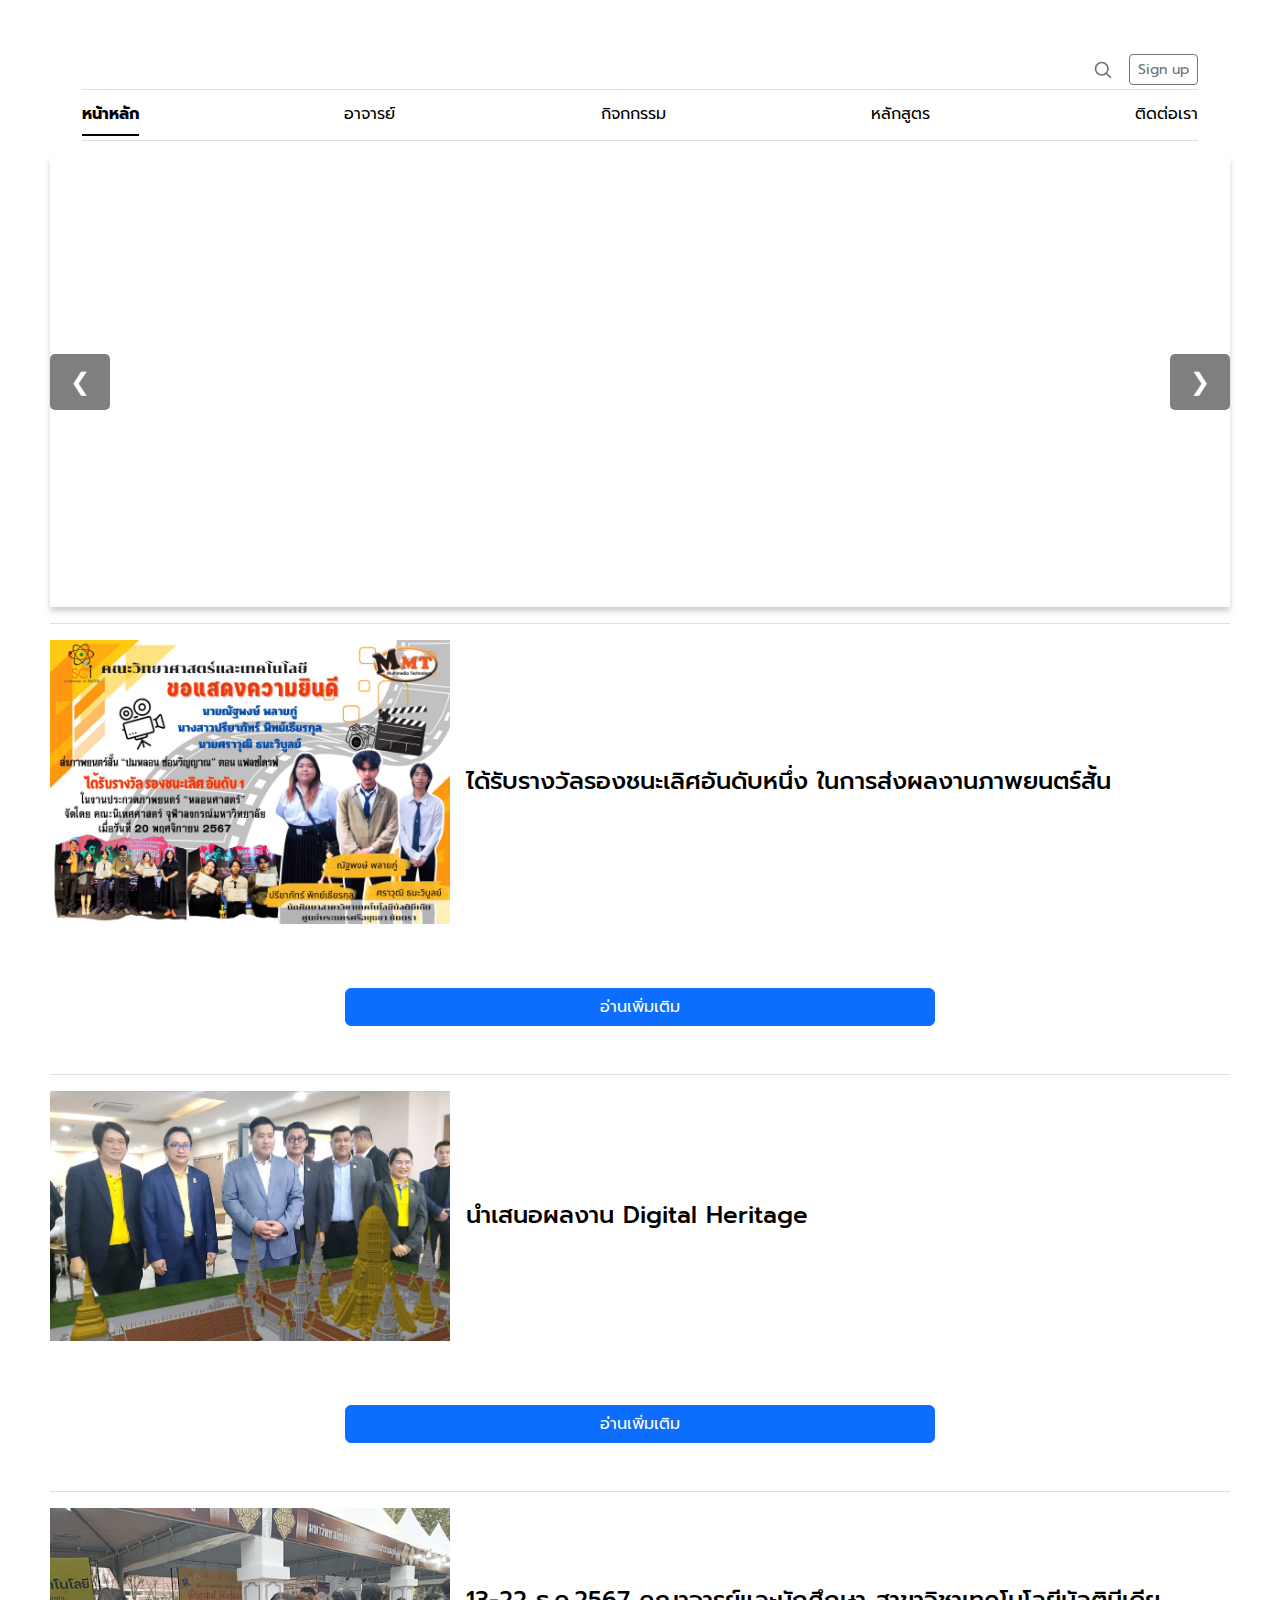
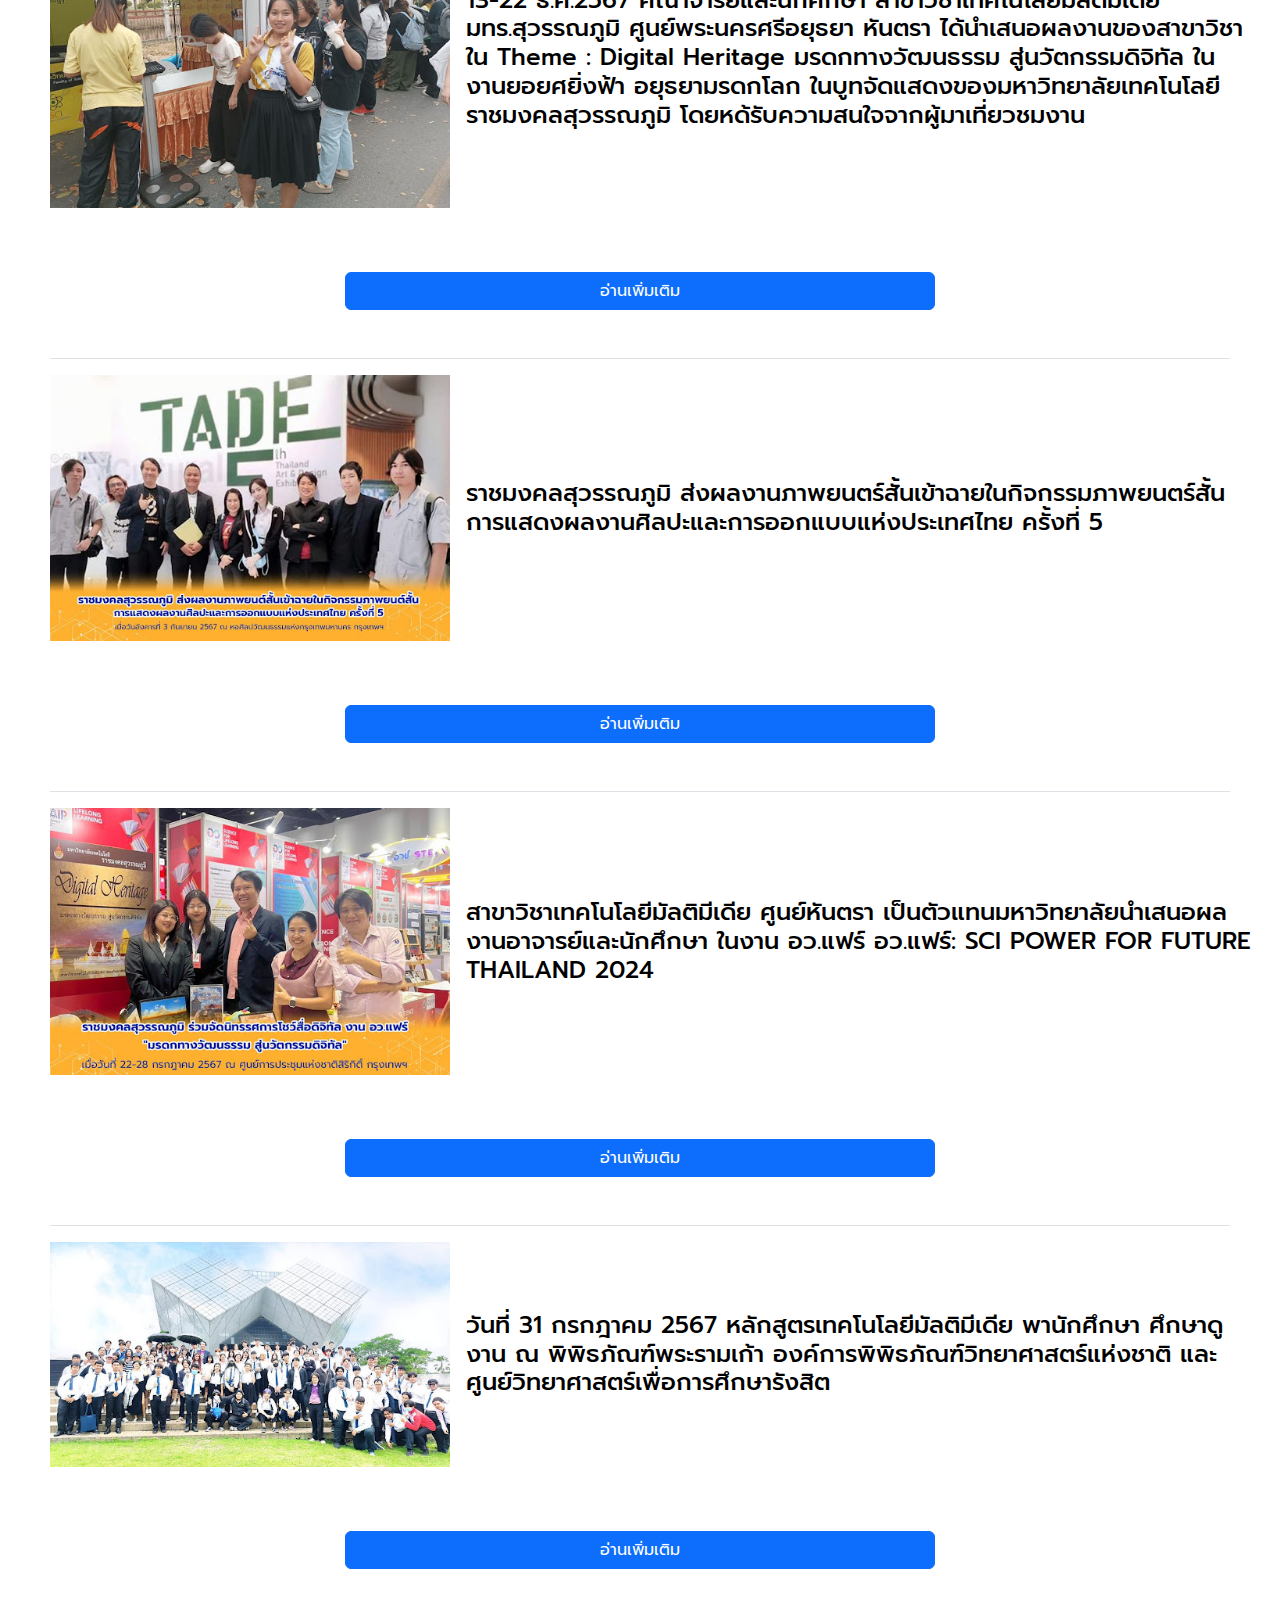
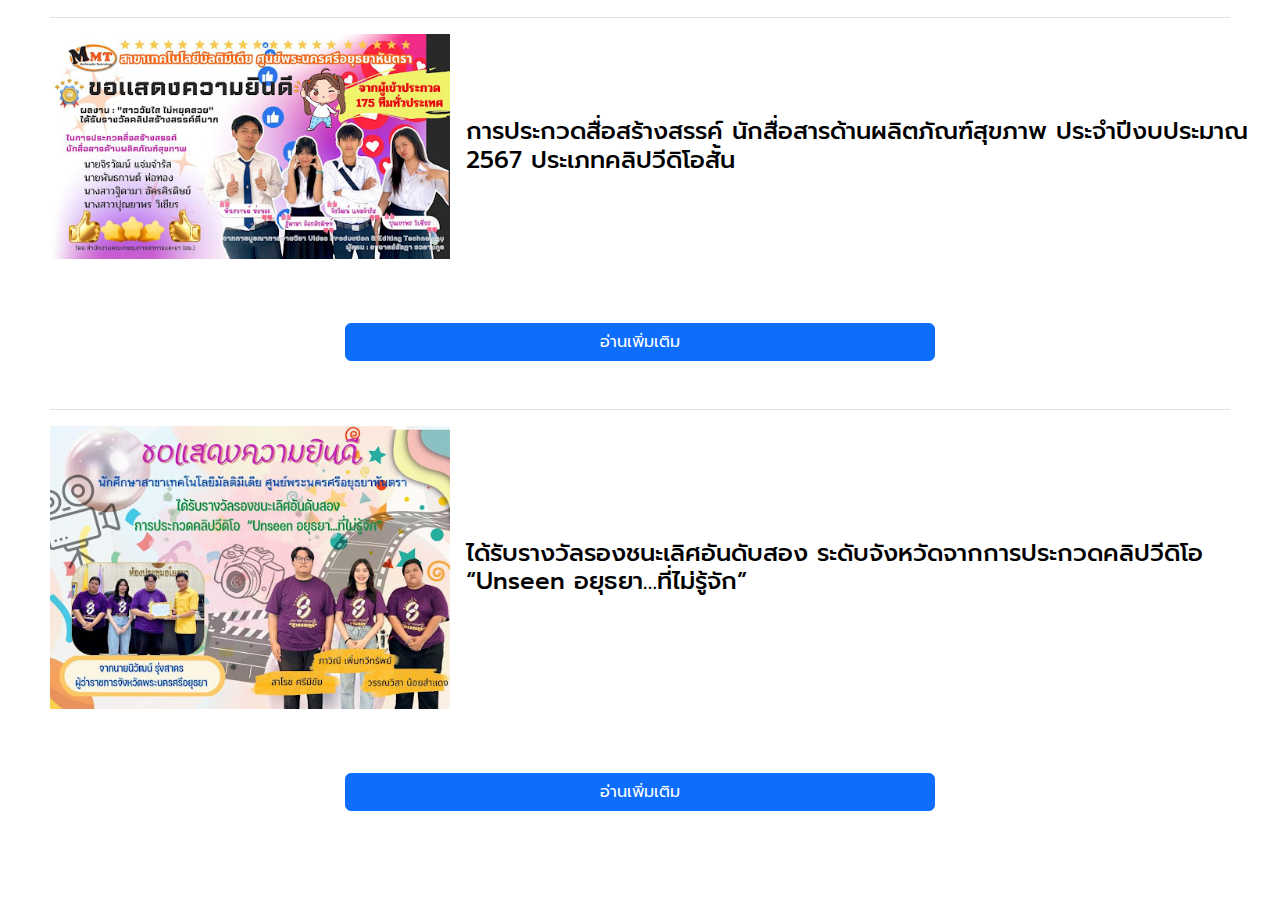
==== activity.html @ c5282add "Add files via upload" ====
<!doctype html>
<html lang="en" data-bs-theme="auto">
  <head><script src="../assets/js/color-modes.js"></script>

    <meta charset="utf-8">
    <meta name="viewport" content="width=device-width, initial-scale=1">
    <meta name="description" content="">
    <meta name="author" content="Mark Otto, Jacob Thornton, and Bootstrap contributors">
    <meta name="generator" content="Hugo 0.122.0">
    <title>MMT</title>

    <link rel="canonical" href="https://getbootstrap.com/docs/5.3/examples/blog/">
    <link href="https://cdn.jsdelivr.net/npm/bootstrap@5.3.3/dist/css/bootstrap.min.css" rel="stylesheet">
    <script src="https://cdn.jsdelivr.net/npm/bootstrap@5.3.3/dist/js/bootstrap.bundle.min.js"></script>

    <div class="container">
      <header class="border-bottom lh-1 py-1">
        <div class="row flex-nowrap justify-content-between align-items-center">
          <div class="col-4 pt-1">
            <a class="link-secondary" href="#"></a>
          </div>
          
          <div class="col-4 d-flex justify-content-end align-items-center">
            <a class="link-secondary" href="#" aria-label="Search">
              <svg xmlns="http://www.w3.org/2000/svg" width="20" height="20" fill="none" stroke="currentColor" stroke-linecap="round" stroke-linejoin="round" stroke-width="2" class="mx-3" role="img" viewBox="0 0 24 24"><title>Search</title><circle cx="10.5" cy="10.5" r="7.5"/><path d="M21 21l-5.2-5.2"/></svg>
            </a>
            <a class="btn btn-sm btn-outline-secondary" href="Sign-in.html">Sign up</a>
          </div>
        </div>
      </header>
  
      <div class="nav-scroller py-1 mb-3 border-bottom">
        <nav class="nav nav-underline justify-content-between">
          <a class="nav-item nav-link link-body-emphasis active" href="index.html">หน้าหลัก</a>
          <a class="nav-item nav-link link-body-emphasis" href="teacher1.html">อาจารย์</a>
          <a class="nav-item nav-link link-body-emphasis" href="activity.html">กิจกกรรม</a>
          <a class="nav-item nav-link link-body-emphasis" href="blog.html">หลักสูตร</a>
          <a class="nav-item nav-link link-body-emphasis" href="cover.html">ติดต่อเรา</a>
      
      </nav>
    </div>
    </div>

    <style>
      @import url('https://fonts.googleapis.com/css2?family=Prompt:ital,wght@0,100;0,200;0,300;0,400;0,500;0,600;0,700;0,800;0,900;1,100;1,200;1,300;1,400;1,500;1,600;1,700;1,800;1,900&display=swap');
  body {
    font-family:Prompt , sans-serif;
    padding: 50px;
  }
        /* Slider container */
        .slider-container {
            position: relative;
            width: 100%;
            height: 50vh; /* เปลี่ยนให้แบนเนอร์สูงแค่ 50% ของความสูงหน้าจอ */
            overflow: hidden;
            box-shadow: 0 4px 6px rgba(0, 0, 0, 0.2);
             z-index: 1; /* กำหนดให้แบนเนอร์อยู่เบื้องหลังปุ่มเมนู */
        }

        .slider {
            display: flex;
            transition: transform 3s ease-in-out;
            width: 100%;
        }

        .slide {
            min-width: 100%; /* ทำให้แต่ละสไลด์เต็มหน้าจอ */
            height: 50vh; /* ทำให้ภาพในแบนเนอร์มีความสูง 50% ของความสูงหน้าจอ */
            background-size: cover;
            background-position: center;
        }

        /* ตัวอย่างสไลด์ */
        .slide:nth-child(1) {
            background-image: url('https://img2.imgbiz.com/imgbiz/arigatoe.jpg');
        }

        .slide:nth-child(2) {
            background-image: url('https://img2.imgbiz.com/imgbiz/Untitled-15a21956ad06c0d9b.jpg');
        }
       
        /* ปุ่มเลื่อน */
        .buttons {
            position: absolute;
            top: 50%;
            width: 100%;
            display: flex;
            justify-content: space-between;
            transform: translateY(-50%);
            z-index: 10;
        }

        .button {
            background-color: rgba(0, 0, 0, 0.5);
            color: white;
            border: none;
            padding: 10px 20px;
            cursor: pointer;
            font-size: 1.5rem;
            border-radius: 5px;
            transition: background-color 0.3s;
        }

        .button:hover {
            background-color: rgba(0, 0, 0, 0.8);
        }

        /* จุดสำหรับเลือกสไลด์ */
        .dots {
            position: absolute;
            bottom: 10px;
            width: 100%;
            display: flex;
            justify-content: center;
            gap: 10px;
        }

        .dot {
            width: 12px;
            height: 12px;
            background-color: rgba(255, 255, 255, 0.5);
            border-radius: 50%;
            cursor: pointer;
            transition: background-color 0.3s;
        }

        .dot.active {
            background-color: #ffcc00;
        }

    </style>
  </head>
  
    <body>

      <div class="slider-container">
        <div class="slider" id="slider">
            <div class="slide"></div>
            <div class="slide"></div>
          
        </div>
    
        <!-- ปุ่มเลื่อน -->
        <div class="buttons">
            <button class="button" id="prev">❮</button>
            <button class="button" id="next">❯</button>
        </div>
    
        <!-- จุดสำหรับเลือกสไลด์ -->
        <div class="dots" id="dots">
            <div class="dot" data-slide="0"></div>
            <div class="dot" data-slide="1"></div>
          
        </div>
    </div>
    
    
      <script>
        const slider = document.getElementById('slider');
        const dots = document.querySelectorAll('.dot');
        const prev = document.getElementById('prev');
        const next = document.getElementById('next');
    
        let currentSlide = 0;
    
        // Function to update the slider position
        function updateSlider() {
            slider.style.transform = `translateX(-${currentSlide * 100}%)`;
            dots.forEach((dot, index) => {
                dot.classList.toggle('active', index === currentSlide);
            });
        }
    
        // Navigate to the previous slide
        prev.addEventListener('click', () => {
            currentSlide = (currentSlide - 1 + dots.length) % dots.length;
            updateSlider();
        });
    
        // Navigate to the next slide
        next.addEventListener('click', () => {
            currentSlide = (currentSlide + 1) % dots.length;
            updateSlider();
        });
    
        // Navigate to a specific slide when clicking on a dot
        dots.forEach(dot => {
            dot.addEventListener('click', () => {
                currentSlide = parseInt(dot.dataset.slide);
                updateSlider();
            });
        });
    
        // Auto-slide every 5 seconds
        setInterval(() => {
            currentSlide = (currentSlide + 1) % dots.length;
            updateSlider();
        }, 5000);
    </script>

<p></p>
      <a class="d-flex flex-column flex-lg-row gap-3 align-items-start align-items-lg-center py-3 link-body-emphasis text-decoration-none border-top" href="https://www.facebook.com/share/p/15V22G45LV/">
        <img src="image/รับรางวัลหนังสั้น.jpg" class="bd-placeholder-img bd-placeholder-img-lg featurette-image img-fluid mx-auto" width="400" height="400" role="img">
        <div class="col-lg-8">
        <h4 class="mb-0">ได้รับรางวัลรองชนะเลิศอันดับหนึ่ง ในการส่งผลงานภาพยนตร์สั้น</h4>
        </div>
      </a>
    </li>

      <div class="col-lg-6 col-xxl-4 my-5 mx-auto">
        <div class="d-grid gap-2">
          <button class="btn btn-primary" onclick="window.location.href='https://www.facebook.com/share/p/15V22G45LV/';" type="button">อ่านเพิ่มเติม</button>
        </div>
      </div>
      <a class="d-flex flex-column flex-lg-row gap-3 align-items-start align-items-lg-center py-3 link-body-emphasis text-decoration-none border-top" href="https://www.facebook.com/share/p/1HTtTER7kC/">
        <img src="image/Digital Heritage.jpg" class="bd-placeholder-img bd-placeholder-img-lg featurette-image img-fluid mx-auto" width="400" height="400" role="img">
        <div class="col-lg-8">
        <h4 class="mb-0">นำเสนอผลงาน Digital Heritage</h4>
        </div>
      </a>
    </li>

      <div class="col-lg-6 col-xxl-4 my-5 mx-auto">
        <div class="d-grid gap-2">
          <button class="btn btn-primary" onclick="window.location.href='https://www.facebook.com/share/p/1HTtTER7kC/';" type="button">อ่านเพิ่มเติม</button>
        </div>
      </div>
      <a class="d-flex flex-column flex-lg-row gap-3 align-items-start align-items-lg-center py-3 link-body-emphasis text-decoration-none border-top" href="https://www.facebook.com/share/p/1BC3cxUed1/">
        <img src="image/activity1.jpg" class="bd-placeholder-img bd-placeholder-img-lg featurette-image img-fluid mx-auto" width="400" height="400" role="img">
        <div class="col-lg-8">
        <h4 class="mb-0">13-22 ธ.ค.2567 คณาจารย์และนักศึกษา สาขาวิชาเทคโนโลยีมัลติมีเดีย มทร.สุวรรณภูมิ ศูนย์พระนครศรีอยุธยา หันตรา ได้นำเสนอผลงานของสาขาวิชา ใน Theme : Digital Heritage มรดกทางวัฒนธรรม สู่นวัตกรรมดิจิทัล ในงานยอยศยิ่งฟ้า อยุธยามรดกโลก ในบูทจัดแสดงของมหาวิทยาลัยเทคโนโลยีราชมงคลสุวรรณภูมิ โดยหด้รับความสนใจจากผู้มาเที่ยวชมงาน</h4>
        </div>
      </a>
    </li>

      <div class="col-lg-6 col-xxl-4 my-5 mx-auto">
        <div class="d-grid gap-2">
          <button class="btn btn-primary" onclick="window.location.href='https://www.facebook.com/share/p/1BC3cxUed1/';" type="button">อ่านเพิ่มเติม</button>
        </div>
      </div>
      <a class="d-flex flex-column flex-lg-row gap-3 align-items-start align-items-lg-center py-3 link-body-emphasis text-decoration-none border-top" href="https://www.facebook.com/share/p/1BrqVDadup/">
        <img src="image/activity2.jpg" class="bd-placeholder-img bd-placeholder-img-lg featurette-image img-fluid mx-auto" width="400" height="400" role="img">
        <div class="col-lg-8">
        <h4 class="mb-0">ราชมงคลสุวรรณภูมิ ส่งผลงานภาพยนตร์สั้นเข้าฉายในกิจกรรมภาพยนตร์สั้น การแสดงผลงานศิลปะและการออกแบบแห่งประเทศไทย ครั้งที่ 5</h4>
        </div>
      </a>
    </li>

      <div class="col-lg-6 col-xxl-4 my-5 mx-auto">
        <div class="d-grid gap-2">
          <button class="btn btn-primary" onclick="window.location.href='https://www.facebook.com/share/p/1BrqVDadup/';" type="button">อ่านเพิ่มเติม</button>
        </div>
      </div>
      <a class="d-flex flex-column flex-lg-row gap-3 align-items-start align-items-lg-center py-3 link-body-emphasis text-decoration-none border-top" href="https://www.facebook.com/share/p/1E4wGs73s2/">
        <img src="image/activity3.jpg" class="bd-placeholder-img bd-placeholder-img-lg featurette-image img-fluid mx-auto" width="400" height="400" role="img">
        <div class="col-lg-8">
        <h4 class="mb-0">สาขาวิชาเทคโนโลยีมัลติมีเดีย ศูนย์หันตรา เป็นตัวแทนมหาวิทยาลัยนำเสนอผลงานอาจารย์และนักศึกษา ในงาน อว.แฟร์ อว.แฟร์: SCI POWER FOR FUTURE THAILAND 2024 </h4>
        </div>
      </a>
    </li>

      <div class="col-lg-6 col-xxl-4 my-5 mx-auto">
        <div class="d-grid gap-2">
          <button class="btn btn-primary" onclick="window.location.href='https://www.facebook.com/share/p/1E4wGs73s2/';" type="button">อ่านเพิ่มเติม</button>
        </div>
      </div>
      <a class="d-flex flex-column flex-lg-row gap-3 align-items-start align-items-lg-center py-3 link-body-emphasis text-decoration-none border-top" href="https://www.facebook.com/share/p/1Bbi8qnziP/">
        <img src="image/activity4.jpg" class="bd-placeholder-img bd-placeholder-img-lg featurette-image img-fluid mx-auto" width="400" height="400" role="img">
        <div class="col-lg-8">
        <h4 class="mb-0">วันที่ 31 กรกฎาคม 2567 หลักสูตรเทคโนโลยีมัลติมีเดีย พานักศึกษา ศึกษาดูงาน ณ พิพิธภัณฑ์พระรามเก้า องค์การพิพิธภัณฑ์วิทยาศาสตร์แห่งชาติ และ ศูนย์วิทยาศาสตร์เพื่อการศึกษารังสิต</h4>
        </div>
      </a>
    </li>

      <div class="col-lg-6 col-xxl-4 my-5 mx-auto">
        <div class="d-grid gap-2">
          <button class="btn btn-primary" onclick="window.location.href='https://www.facebook.com/share/p/1Bbi8qnziP/';" type="button">อ่านเพิ่มเติม</button>
        </div>
      </div>
      <a class="d-flex flex-column flex-lg-row gap-3 align-items-start align-items-lg-center py-3 link-body-emphasis text-decoration-none border-top" href="https://www.facebook.com/share/p/183MRNgfCS/">
        <img src="image/activity5.jpg" class="bd-placeholder-img bd-placeholder-img-lg featurette-image img-fluid mx-auto" width="400" height="400" role="img">
        <div class="col-lg-8">
        <h4 class="mb-0">การประกวดสื่อสร้างสรรค์ นักสื่อสารด้านผลิตภัณฑ์สุขภาพ ประจำปีงบประมาณ 2567 ประเภทคลิปวีดิโอสั้น</h4>
        </div>
      </a>
    </li>
      <div class="col-lg-6 col-xxl-4 my-5 mx-auto">
        <div class="d-grid gap-2">
          <button class="btn btn-primary" onclick="window.location.href='https://www.facebook.com/share/p/183MRNgfCS/';" type="button">อ่านเพิ่มเติม</button>
        </div>
      </div>
      <a class="d-flex flex-column flex-lg-row gap-3 align-items-start align-items-lg-center py-3 link-body-emphasis text-decoration-none border-top" href="https://www.facebook.com/share/p/1A7x5D9Q7P/">
        <img src="image/activity6.jpg" class="bd-placeholder-img bd-placeholder-img-lg featurette-image img-fluid mx-auto" width="400" height="400" role="img">
        <div class="col-lg-8">
        <h4 class="mb-0">ได้รับรางวัลรองชนะเลิศอันดับสอง ระดับจังหวัดจากการประกวดคลิปวีดิโอ “Unseen อยุธยา…ที่ไม่รู้จัก”</h4>
        </div>
      </a>
    </li>
      <div class="col-lg-6 col-xxl-4 my-5 mx-auto">
        <div class="d-grid gap-2">
          <button class="btn btn-primary" onclick="window.location.href='https://www.facebook.com/share/p/1A7x5D9Q7P/';" type="button">อ่านเพิ่มเติม</button>
        </div>
      </div>
<script>
  // โหลด Navbar จากไฟล์ navbar.html
  fetch('navbar.html')
    .then(response => {
      if (!response.ok) throw new Error('Network response was not ok');
      return response.text();
    })
    .then(data => {
      document.getElementById('navbar-placeholder').innerHTML = data;

      // ตรวจสอบ URL ปัจจุบันและตั้ง active ให้ลิงก์ที่ตรงกัน
      const navLinks = document.querySelectorAll('.nav-link');
      const currentPath = window.location.pathname.split('/').pop();

      navLinks.forEach(link => {
        const linkPath = link.getAttribute('href');
        if (linkPath === currentPath) {
          link.classList.add('active'); // เพิ่ม class active ให้กับลิงก์ปัจจุบัน
        } else {
          link.classList.remove('active'); // ลบ class active ออกจากลิงก์อื่น
        }
      });
    })
    .catch(error => console.error('Error loading navbar:', error));

    let currentIndex = 0;
        const images = document.querySelectorAll('.banner img');
        const banner = document.querySelector('.banner');

        function slideBanner() {
            currentIndex++;
            if (currentIndex >= images.length) {
                currentIndex = 0;
            }
            banner.style.transform = `translateX(-${currentIndex * 100}%)`; // เลื่อนภาพไปทางซ้าย
        }

        setInterval(slideBanner, 10000); // เปลี่ยนภาพทุก 10 วินาที
</script>


    </body>
</html>
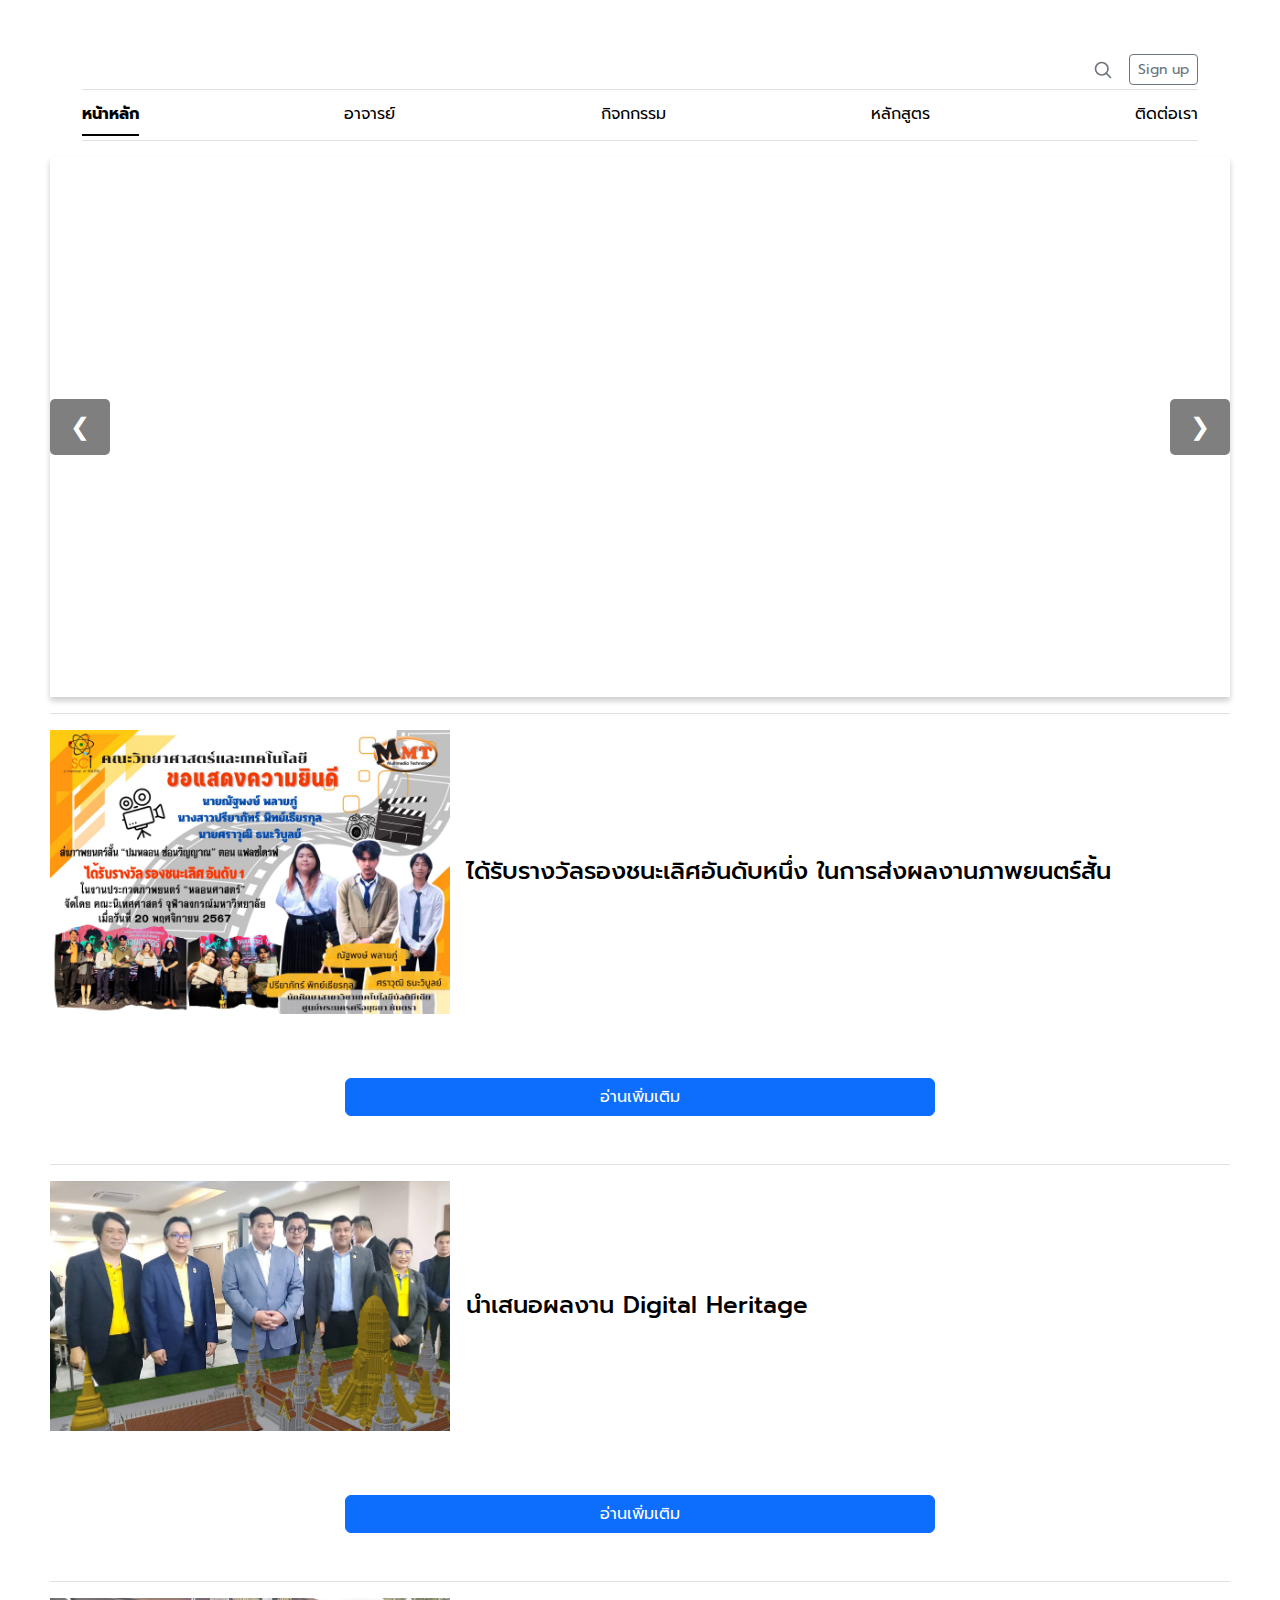
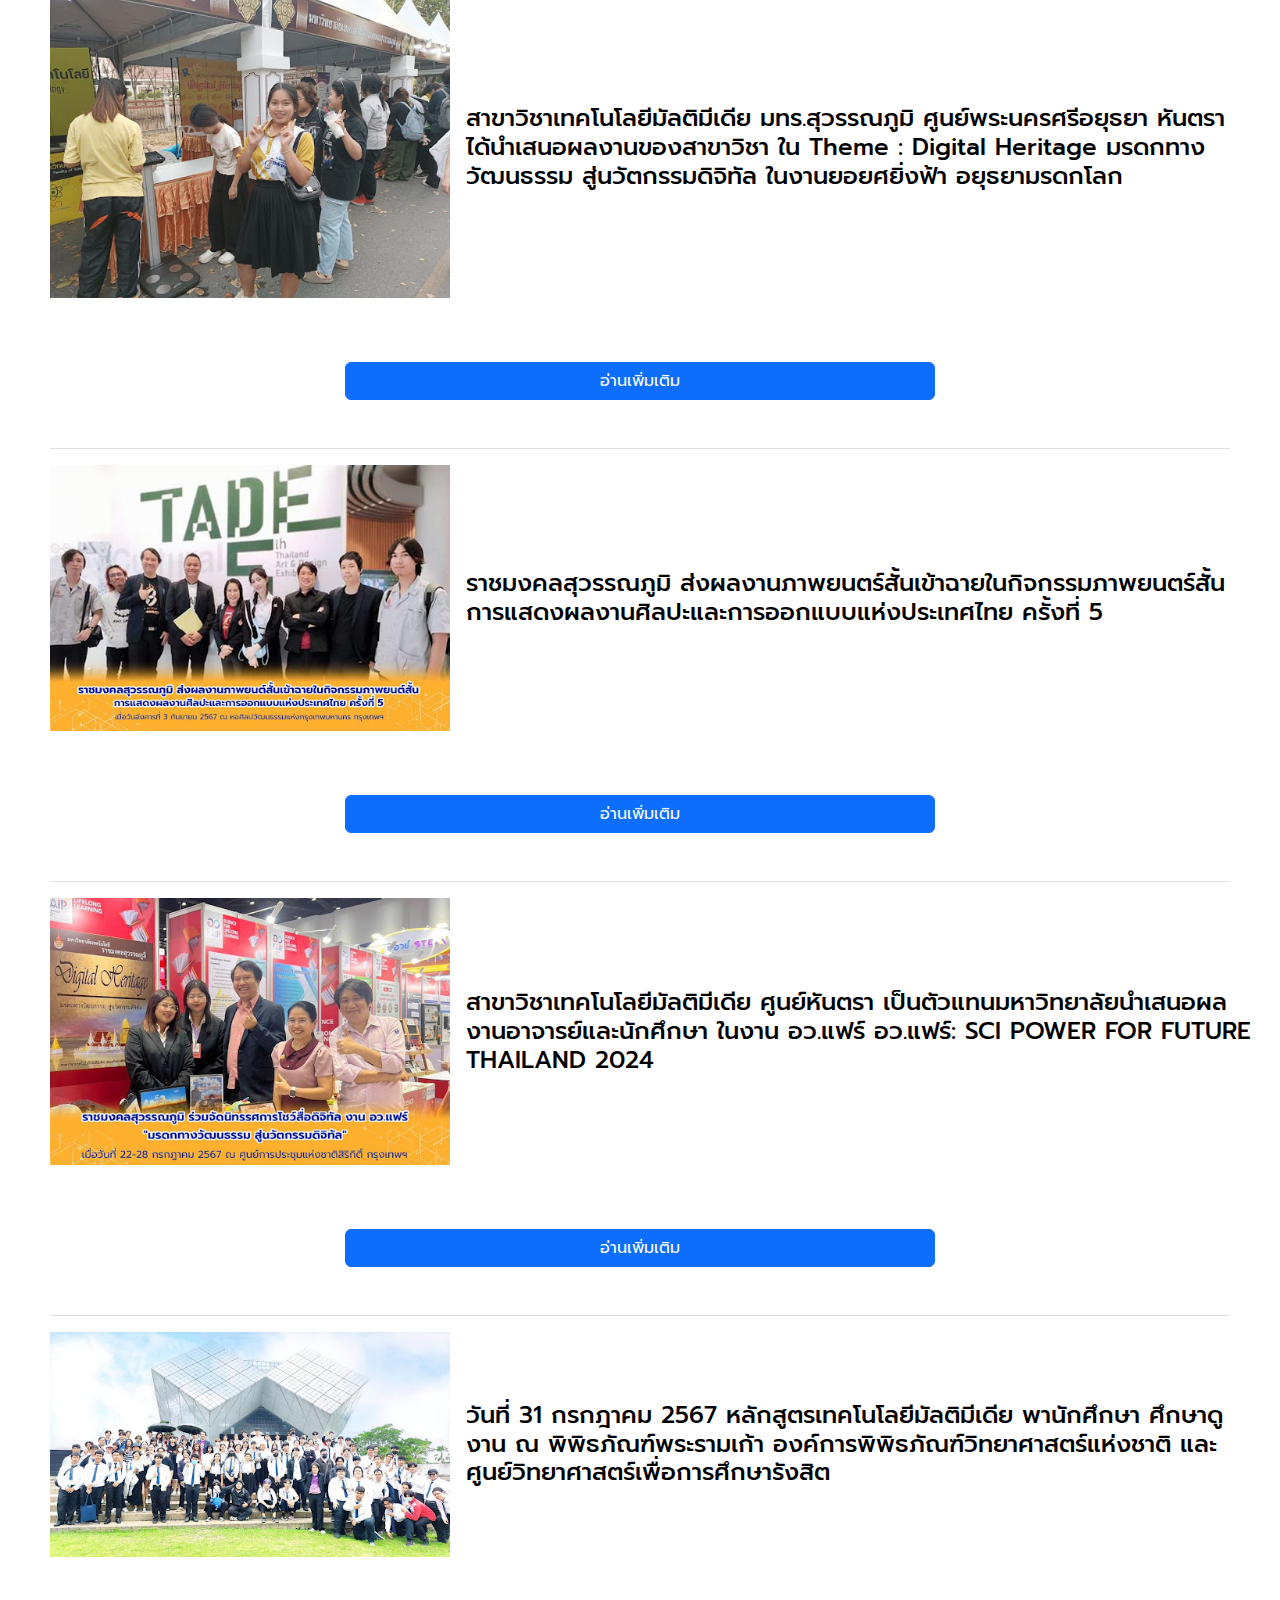
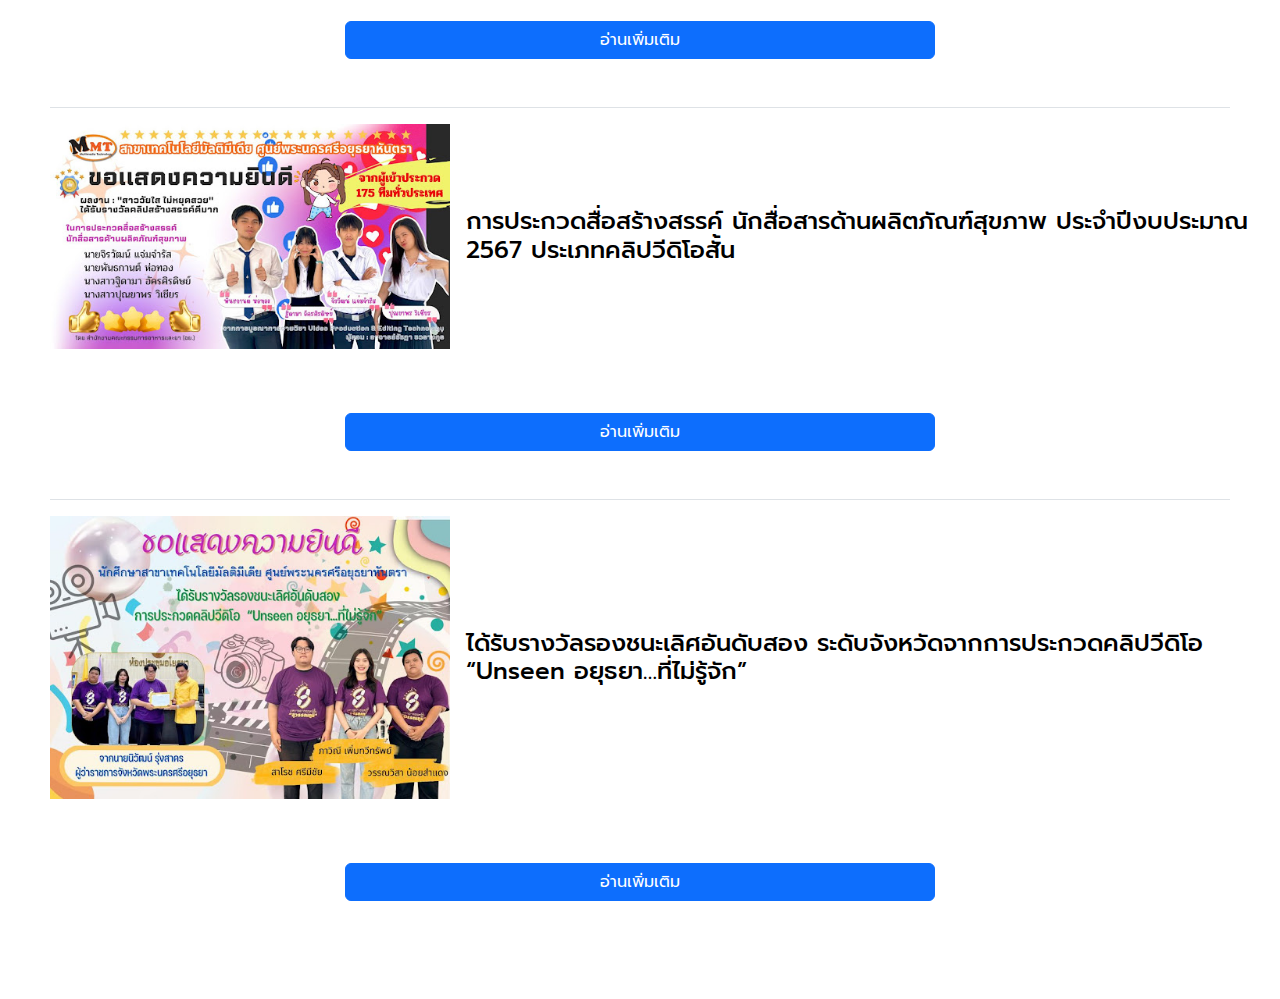
==== commit 93bab64e: "Add files via upload" ====
--- a/activity.html
+++ b/activity.html
@@ -51,7 +51,7 @@
         .slider-container {
             position: relative;
             width: 100%;
-            height: 50vh; /* เปลี่ยนให้แบนเนอร์สูงแค่ 50% ของความสูงหน้าจอ */
+            height: 60vh; /* เปลี่ยนให้แบนเนอร์สูงแค่ 50% ของความสูงหน้าจอ */
             overflow: hidden;
             box-shadow: 0 4px 6px rgba(0, 0, 0, 0.2);
              z-index: 1; /* กำหนดให้แบนเนอร์อยู่เบื้องหลังปุ่มเมนู */
@@ -65,7 +65,7 @@
 
         .slide {
             min-width: 100%; /* ทำให้แต่ละสไลด์เต็มหน้าจอ */
-            height: 50vh; /* ทำให้ภาพในแบนเนอร์มีความสูง 50% ของความสูงหน้าจอ */
+            height: 55vh; /* ทำให้ภาพในแบนเนอร์มีความสูง 50% ของความสูงหน้าจอ */
             background-size: cover;
             background-position: center;
         }
@@ -228,7 +228,7 @@
       <a class="d-flex flex-column flex-lg-row gap-3 align-items-start align-items-lg-center py-3 link-body-emphasis text-decoration-none border-top" href="https://www.facebook.com/share/p/1BC3cxUed1/">
         <img src="image/activity1.jpg" class="bd-placeholder-img bd-placeholder-img-lg featurette-image img-fluid mx-auto" width="400" height="400" role="img">
         <div class="col-lg-8">
-        <h4 class="mb-0">13-22 ธ.ค.2567 คณาจารย์และนักศึกษา สาขาวิชาเทคโนโลยีมัลติมีเดีย มทร.สุวรรณภูมิ ศูนย์พระนครศรีอยุธยา หันตรา ได้นำเสนอผลงานของสาขาวิชา ใน Theme : Digital Heritage มรดกทางวัฒนธรรม สู่นวัตกรรมดิจิทัล ในงานยอยศยิ่งฟ้า อยุธยามรดกโลก ในบูทจัดแสดงของมหาวิทยาลัยเทคโนโลยีราชมงคลสุวรรณภูมิ โดยหด้รับความสนใจจากผู้มาเที่ยวชมงาน</h4>
+        <h4 class="mb-0">สาขาวิชาเทคโนโลยีมัลติมีเดีย มทร.สุวรรณภูมิ ศูนย์พระนครศรีอยุธยา หันตรา ได้นำเสนอผลงานของสาขาวิชา ใน Theme : Digital Heritage มรดกทางวัฒนธรรม สู่นวัตกรรมดิจิทัล ในงานยอยศยิ่งฟ้า อยุธยามรดกโลก</h4>
         </div>
       </a>
     </li>
